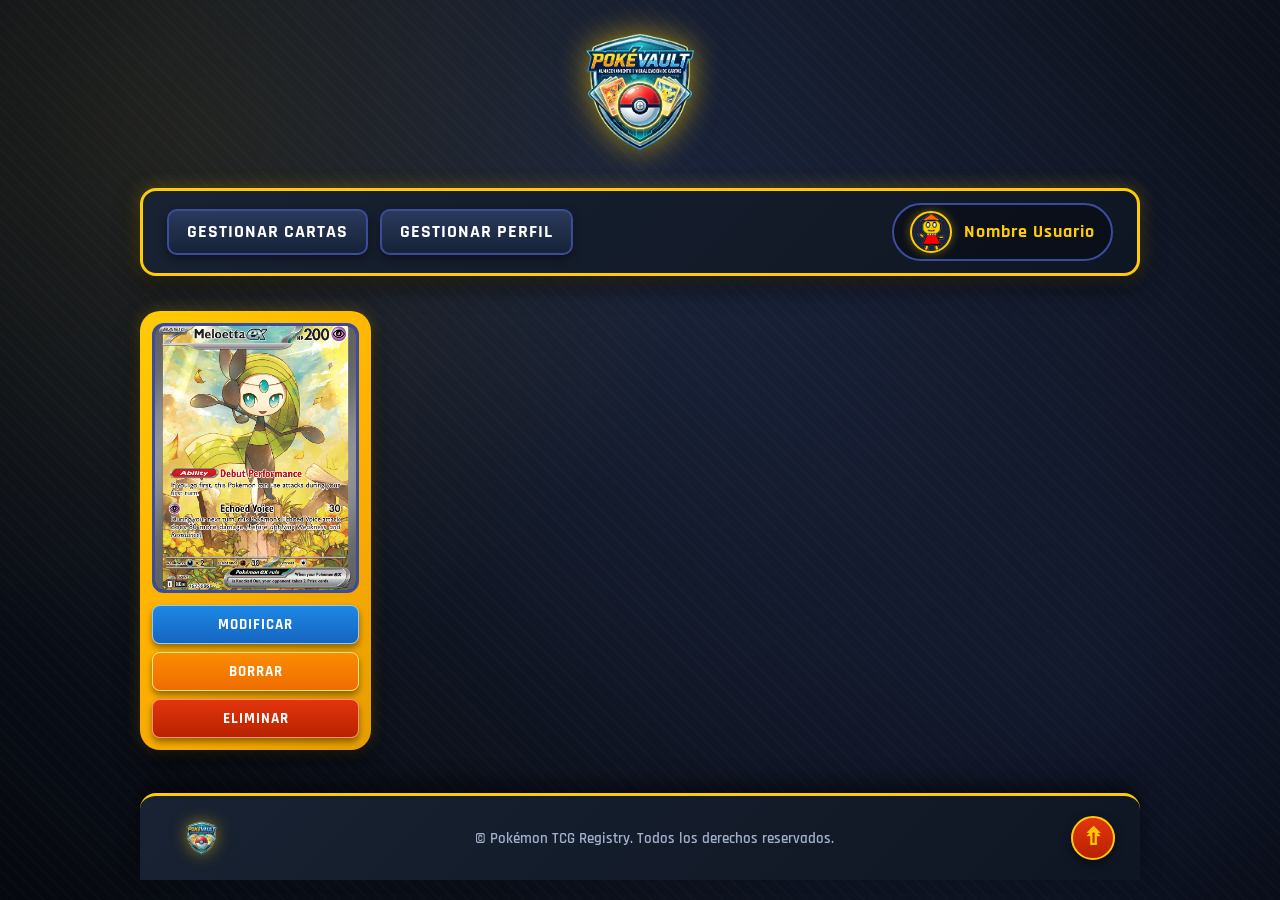
==== Admin/index.html @ fa946371 "Añadida plantilla inicio sin funcionalidad" ====
<!DOCTYPE html>
<html lang="es">
<head>
    <meta charset="UTF-8">
    <meta name="viewport" content="width=device-width, initial-scale=1.0">
    <title>Administrador - Pokémon TCG</title>
    <!-- ENLACE AL ARCHIVO CSS CORREGIDO -->
    <link rel="stylesheet" href="../css/styles_2.css">
</head>
<body>
    <header>
        <div class="logo-header-container">
            <img src="../imagenes/logo.png" alt="Pokémon Logo" class="logo-header">
        </div>
    </header>

    <nav>
        <div class="nav-links">
            <a href="#">Gestionar Cartas</a>
            <a href="#">Gestionar Perfil</a>
        </div>
        <div class="user-profile">
            <img src="../imagenes/foto.png" alt="Foto usuario" class="user-avatar">
            <p class="user-name">Nombre Usuario</p>
        </div>
    </nav>

    <section>
        <div class="contenedorCartas">
            <!-- Ejemplo de Carta 1 -->
            <div class="carta">
                <div class="carta-frame">
                    <img src="../imagenes/cartaEjemplo.png" alt="Carta Pokémon" class="carta-img">
                </div>
                <div class="carta-acciones">
                    <a href="#" class="btn-modificar">Modificar</a>
                    <a href="#" class="btn-borrar">Borrar</a>
                    <a href="#" class="btn-eliminar">Eliminar</a>
                </div>
            </div>
        </div>
    </section>

    <footer>
        <img src="../imagenes/logo.png" alt="Logo" class="logo-footer">
        <p class="copyright"></p>
        <a class="ancla" href="#">⇮</a>
    </footer>
</body>
</html>
---- css/styles_2.css ----
/* ===================================================
   POKÉMON TCG - STYLESHEET ADMINISTRADOR / DASHBOARD
   =================================================== */

@import url('https://fonts.googleapis.com/css2?family=Rajdhani:wght@500;600;700&family=Roboto:wght@400;700&display=swap');

* {
    box-sizing: border-box;
    margin: 0;
    padding: 0;
}

body {
    min-height: 100vh;
    font-family: 'Rajdhani', sans-serif;
    background: radial-gradient(circle at 50% 20%, #1a233a 0%, #0d121d 60%, #05080e 100%);
    color: #ffffff;
    display: flex;
    flex-direction: column;
    align-items: center;
    padding: 20px 15px;
    position: relative;
    overflow-x: hidden;
}

/* Patrón de fondo estilo Pokédex */
body::before {
    content: "";
    position: absolute;
    top: 0;
    left: 0;
    width: 100%;
    height: 100%;
    background-image: 
        radial-gradient(circle at 15% 15%, rgba(255, 203, 5, 0.08) 0%, transparent 40%),
        radial-gradient(circle at 85% 75%, rgba(59, 76, 156, 0.15) 0%, transparent 50%),
        repeating-linear-gradient(45deg, rgba(255, 255, 255, 0.015) 0px, rgba(255, 255, 255, 0.015) 2px, transparent 2px, transparent 10px);
    pointer-events: none;
    z-index: 0;
}

/* HEADER & LOGO */
header {
    z-index: 2;
    margin-bottom: 20px;
    text-align: center;
    width: 100%;
}

.logo-header-container {
    display: inline-block;
    filter: drop-shadow(0 0 15px rgba(255, 203, 5, 0.6));
    transition: transform 0.3s ease;
}

.logo-header-container:hover {
    transform: scale(1.04);
}

.logo-header {
    max-width: 260px;
    width: 100%;
    height: auto;
    display: block;
}

/* NAVBAR DE NAVEGACIÓN Y PERFIL */
nav {
    z-index: 2;
    width: 100%;
    max-width: 1000px;
    background: linear-gradient(135deg, #182232 0%, #0f1623 100%);
    border: 3px solid #ffcb05;
    border-radius: 16px;
    padding: 12px 24px;
    display: flex;
    justify-content: space-between;
    align-items: center;
    box-shadow: 
        0 10px 25px rgba(0, 0, 0, 0.6),
        0 0 18px rgba(255, 203, 5, 0.3);
    margin-bottom: 35px;
    flex-wrap: wrap;
    gap: 15px;
}

.nav-links {
    display: flex;
    align-items: center;
    gap: 12px;
    flex-wrap: wrap;
}

.nav-links a {
    text-decoration: none;
    color: #ffffff;
    font-size: 1.1rem;
    font-weight: 700;
    text-transform: uppercase;
    letter-spacing: 1px;
    padding: 10px 18px;
    background: linear-gradient(180deg, #2a3a5c 0%, #152238 100%);
    border: 2px solid #3b4c9d;
    border-radius: 10px;
    transition: all 0.25s ease;
    box-shadow: 0 4px 10px rgba(0, 0, 0, 0.4);
}

.nav-links a:hover {
    color: #ffcb05;
    border-color: #ffcb05;
    background: linear-gradient(180deg, #3b4c9d 0%, #1e2b47 100%);
    transform: translateY(-2px);
    box-shadow: 0 6px 15px rgba(255, 203, 5, 0.4);
}

/* Sección Perfil Usuario */
.user-profile {
    display: flex;
    align-items: center;
    gap: 12px;
    background: rgba(10, 15, 25, 0.85);
    padding: 6px 16px;
    border-radius: 30px;
    border: 2px solid #3b4c9d;
}

.user-avatar {
    width: 42px;
    height: 42px;
    border-radius: 50%;
    border: 2px solid #ffcb05;
    object-fit: cover;
    background-color: #1a233a;
    box-shadow: 0 0 10px rgba(255, 203, 5, 0.4);
}

/* Fallback si la imagen de usuario no existe */
.user-avatar[src=""], .user-avatar:not([src]) {
    content: url('data:image/svg+xml;utf8,<svg xmlns="http://www.w3.org/2000/svg" width="40" height="40" viewBox="0 0 40 40"><circle cx="20" cy="20" r="20" fill="%232a3a5c"/><circle cx="20" cy="15" r="8" fill="%23ffcb05"/><path d="M6 35 C6 24 34 24 34 35 Z" fill="%23ffcb05"/></svg>');
}

.user-name {
    font-size: 1.1rem;
    font-weight: 700;
    color: #ffcb05;
    letter-spacing: 1px;
}

/* SECCIÓN CARTAS */
section {
    z-index: 2;
    width: 100%;
    max-width: 1000px;
    min-height: 45vh;
}

.contenedorCartas {
    display: grid;
    grid-template-columns: repeat(auto-fill, minmax(230px, 1fr));
    gap: 25px;
    justify-content: center;
    padding-bottom: 40px;
}

/* MARCO CARTA POKÉMON TCG */
.carta {
    background: linear-gradient(135deg, #ffcb05 0%, #ffb100 50%, #e69d00 100%);
    padding: 12px;
    border-radius: 20px;
    box-shadow: 
        0 12px 25px rgba(0, 0, 0, 0.6),
        0 0 15px rgba(255, 203, 5, 0.25);
    transition: transform 0.3s ease, box-shadow 0.3s ease;
    display: flex;
    flex-direction: column;
}

.carta:hover {
    transform: translateY(-8px);
    box-shadow: 
        0 20px 35px rgba(0, 0, 0, 0.8),
        0 0 25px rgba(255, 203, 5, 0.6);
}

.carta-frame {
    width: 100%;
    height: 270px;
    border-radius: 12px;
    border: 3px solid #3b4c9d;
    background: #0f1623;
    overflow: hidden;
    margin-bottom: 12px;
}

.carta-img {
    width: 100%;
    height: 100%;
    object-fit: cover;
    display: block;
}

/* Fallback si la imagen de la carta está vacía */
.carta-img[src=""], .carta-img:not([src]) {
    content: url('data:image/svg+xml;utf8,<svg xmlns="http://www.w3.org/2000/svg" width="200" height="270" viewBox="0 0 200 270"><rect width="200" height="270" fill="%23182232"/><circle cx="100" cy="135" r="45" fill="none" stroke="%23ffcb05" stroke-width="6"/><line x1="55" y1="135" x2="145" y2="135" stroke="%23ffcb05" stroke-width="6"/><circle cx="100" cy="135" r="15" fill="%23ffcb05"/><text x="100" y="220" fill="%23ffcb05" font-family="sans-serif" font-size="14" font-weight="bold" text-anchor="middle">CARTA POKÉMON</text></svg>');
}

/* BOTONES DE ACCIÓN */
.carta-acciones {
    display: flex;
    flex-direction: column;
    gap: 8px;
}

.carta-acciones a {
    text-align: center;
    text-decoration: none;
    font-size: 0.95rem;
    font-weight: 700;
    text-transform: uppercase;
    letter-spacing: 1px;
    padding: 9px 12px;
    border-radius: 8px;
    transition: all 0.2s ease;
    box-shadow: 0 4px 6px rgba(0, 0, 0, 0.4);
}

.btn-modificar {
    background: linear-gradient(180deg, #1e88e5 0%, #1565c0 100%);
    color: #ffffff;
    border: 1px solid #90caf9;
}

.btn-modificar:hover {
    background: linear-gradient(180deg, #42a5f5 0%, #1e88e5 100%);
    box-shadow: 0 0 10px rgba(30, 136, 229, 0.6);
}

.btn-borrar {
    background: linear-gradient(180deg, #fb8c00 0%, #ef6c00 100%);
    color: #ffffff;
    border: 1px solid #ffe082;
}

.btn-borrar:hover {
    background: linear-gradient(180deg, #ffa726 0%, #fb8c00 100%);
    box-shadow: 0 0 10px rgba(251, 140, 0, 0.6);
}

.btn-eliminar {
    background: linear-gradient(180deg, #e3350d 0%, #b82200 100%);
    color: #ffffff;
    border: 1px solid #ff8a80;
}

.btn-eliminar:hover {
    background: linear-gradient(180deg, #ff5252 0%, #e3350d 100%);
    box-shadow: 0 0 10px rgba(227, 53, 13, 0.6);
}

/* FOOTER */
footer {
    z-index: 2;
    width: 100%;
    max-width: 1000px;
    margin-top: auto;
    padding: 20px 25px;
    background: linear-gradient(135deg, #182232 0%, #0f1623 100%);
    border-top: 3px solid #ffcb05;
    border-radius: 16px 16px 0 0;
    display: flex;
    justify-content: space-between;
    align-items: center;
    box-shadow: 0 -10px 20px rgba(0, 0, 0, 0.5);
    flex-wrap: wrap;
    gap: 15px;
}

.logo-footer {
    max-height: 40px;
    width: auto;
    filter: drop-shadow(0 0 8px rgba(255, 203, 5, 0.5));
}

.copyright {
    font-size: 0.95rem;
    color: #a0b0cb;
    font-weight: 600;
}

.copyright::before {
    content: "© Pokémon TCG Registry. Todos los derechos reservados.";
}

.ancla {
    display: flex;
    justify-content: center;
    align-items: center;
    width: 44px;
    height: 44px;
    background: linear-gradient(180deg, #e3350d 0%, #b82200 100%);
    color: #ffcb05;
    text-decoration: none;
    font-size: 1.5rem;
    font-weight: bold;
    border: 2px solid #ffcb05;
    border-radius: 50%;
    box-shadow: 0 4px 10px rgba(0, 0, 0, 0.5);
    transition: all 0.25s ease;
}

.ancla:hover {
    transform: translateY(-4px);
    box-shadow: 0 6px 15px rgba(227, 53, 13, 0.6);
}

@media (max-width: 650px) {
    nav {
        flex-direction: column;
        text-align: center;
    }
    
    .nav-links, .user-profile {
        justify-content: center;
    }

    footer {
        flex-direction: column;
        text-align: center;
    }
}
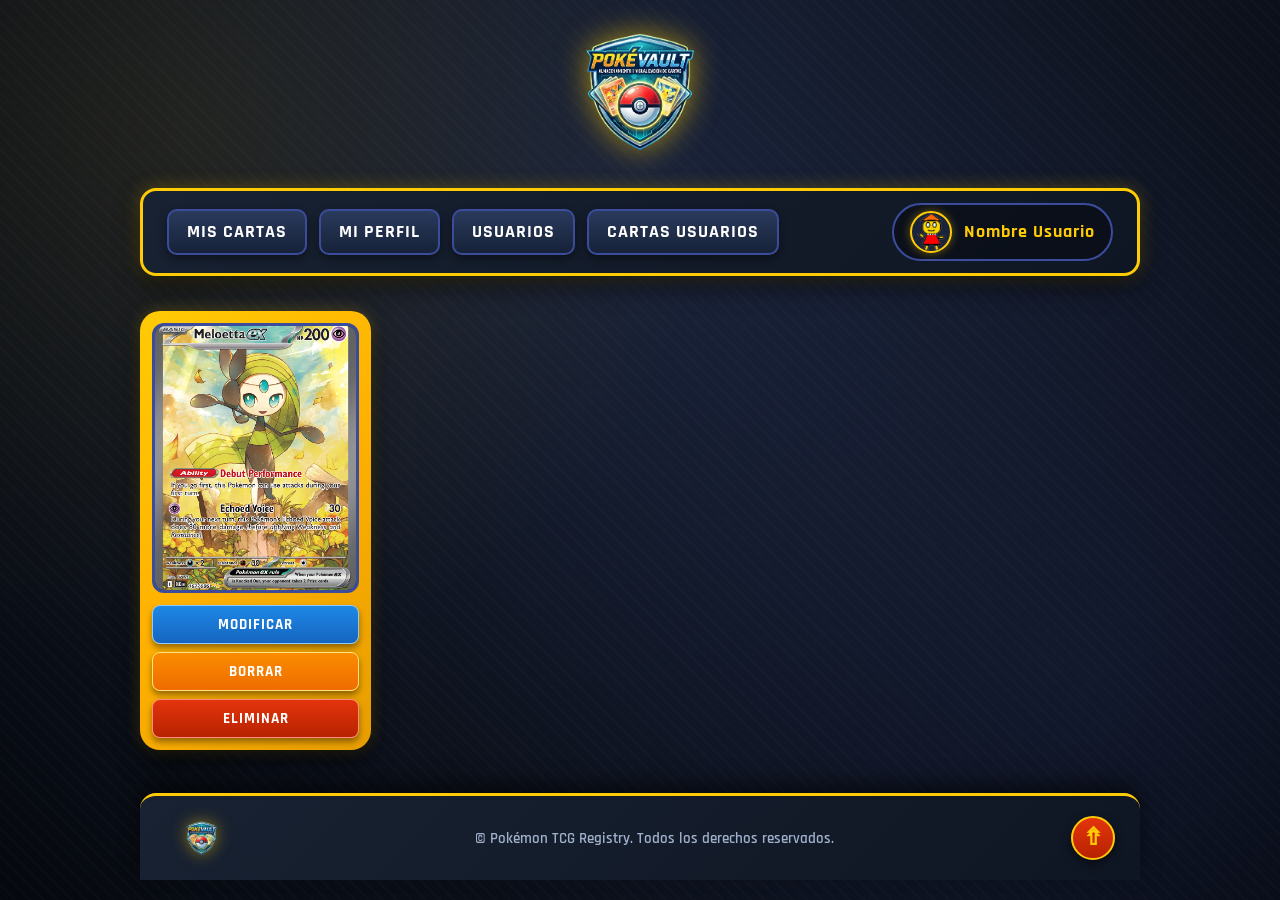
==== commit 93365a81: "Añadidos comentarios en los archivos HTML" ====
--- a/Admin/index.html
+++ b/Admin/index.html
@@ -14,24 +14,29 @@
         </div>
     </header>
 
+    <!--Barra de navegacion-->
     <nav>
         <div class="nav-links">
-            <a href="#">Gestionar Cartas</a>
-            <a href="#">Gestionar Perfil</a>
+            <a href="#">Mis Cartas</a>
+            <a href="#">Mi Perfil</a>
+            <a href="#">Usuarios</a>
+            <a href="#">Cartas Usuarios</a>
         </div>
+        <!--Apartado de usuario-->
         <div class="user-profile">
             <img src="../imagenes/foto.png" alt="Foto usuario" class="user-avatar">
             <p class="user-name">Nombre Usuario</p>
         </div>
     </nav>
-
+    <!--Cuerpo de la página-->
     <section>
         <div class="contenedorCartas">
-            <!-- Ejemplo de Carta 1 -->
+            <!-- Ejemplo de Carta -->
             <div class="carta">
                 <div class="carta-frame">
                     <img src="../imagenes/cartaEjemplo.png" alt="Carta Pokémon" class="carta-img">
                 </div>
+                <!--Acciones que puedes realizar sobre las cartas-->
                 <div class="carta-acciones">
                     <a href="#" class="btn-modificar">Modificar</a>
                     <a href="#" class="btn-borrar">Borrar</a>
@@ -40,7 +45,7 @@
             </div>
         </div>
     </section>
-
+    <!--Footer con el logo e informacion legal-->
     <footer>
         <img src="../imagenes/logo.png" alt="Logo" class="logo-footer">
         <p class="copyright"></p>
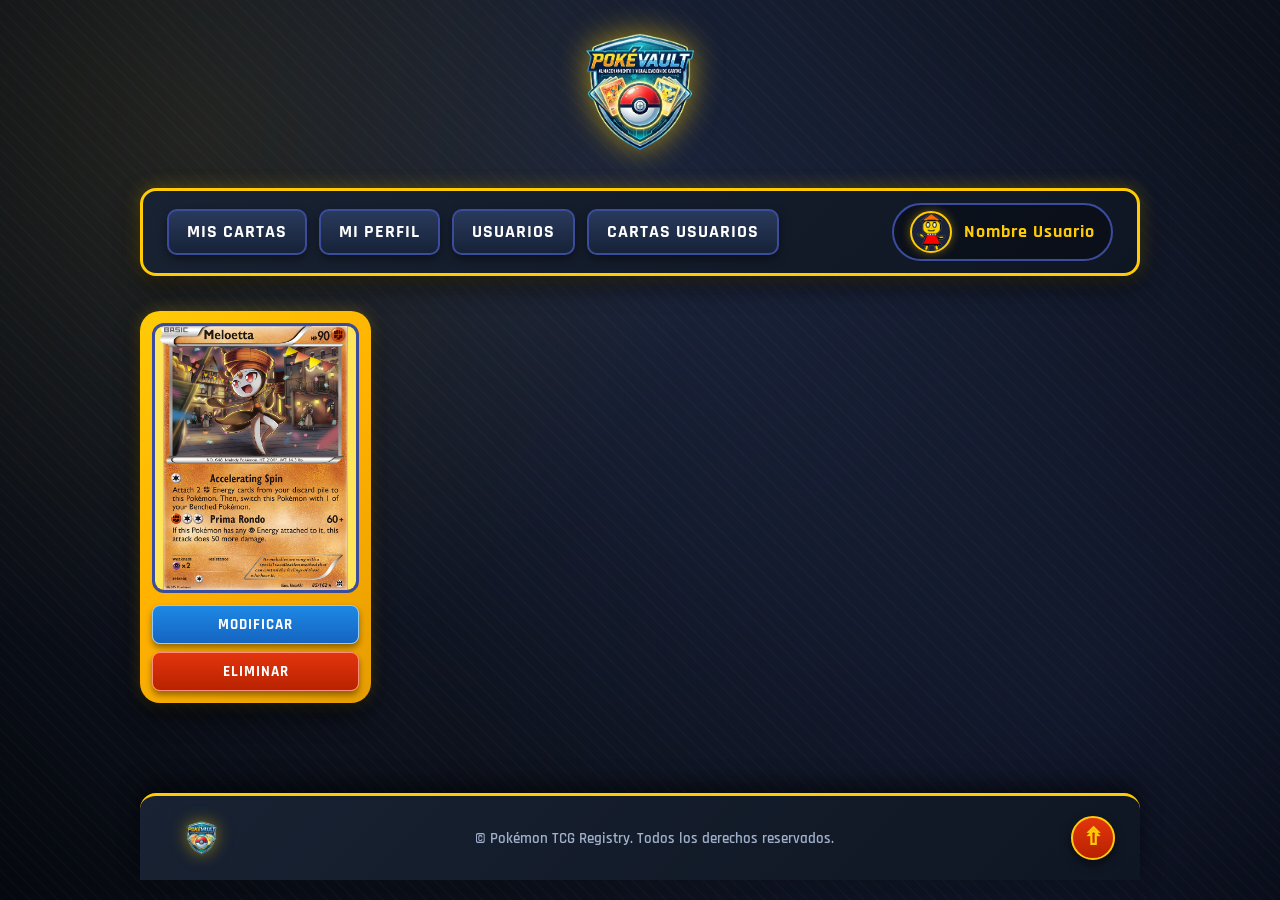
==== commit 112cdb6e: "cambiada rutas imagenes y añadida base de datos" ====
--- a/Admin/index.html
+++ b/Admin/index.html
@@ -34,12 +34,11 @@
             <!-- Ejemplo de Carta -->
             <div class="carta">
                 <div class="carta-frame">
-                    <img src="../imagenes/cartaEjemplo.png" alt="Carta Pokémon" class="carta-img">
+                    <img src="../imagenes/4.png" alt="Carta Pokémon" class="carta-img">
                 </div>
                 <!--Acciones que puedes realizar sobre las cartas-->
                 <div class="carta-acciones">
                     <a href="#" class="btn-modificar">Modificar</a>
-                    <a href="#" class="btn-borrar">Borrar</a>
                     <a href="#" class="btn-eliminar">Eliminar</a>
                 </div>
             </div>
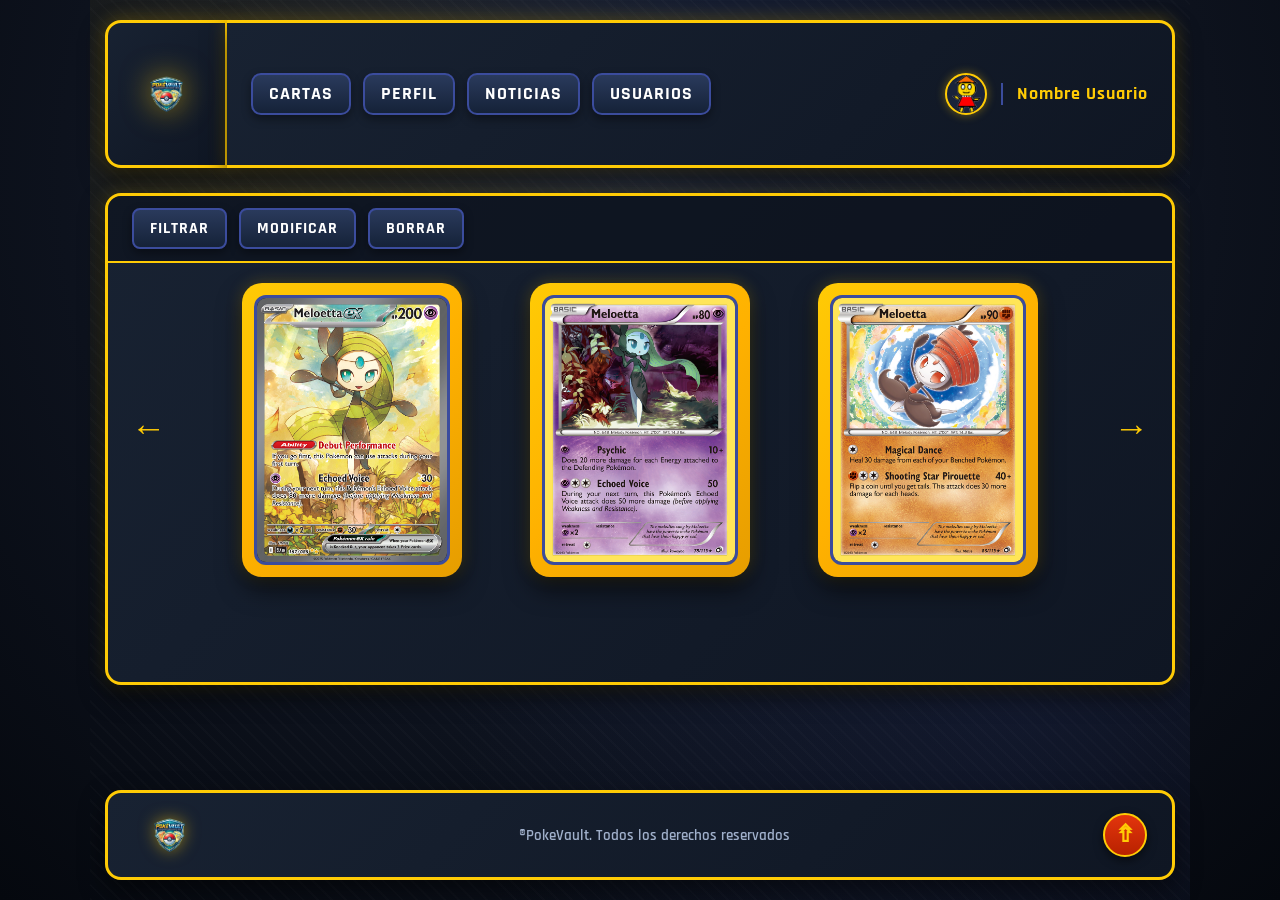
==== commit dc546012: "añadidas pagina: noticias, listado y perfil, ademas de los css correspondiento" ====
--- a/Admin/index.html
+++ b/Admin/index.html
@@ -5,49 +5,62 @@
     <meta name="viewport" content="width=device-width, initial-scale=1.0">
     <title>Administrador - Pokémon TCG</title>
     <!-- ENLACE AL ARCHIVO CSS CORREGIDO -->
-    <link rel="stylesheet" href="../css/styles_2.css">
+    <link rel="stylesheet" href="../css/styles_5.css">
 </head>
 <body>
     <header>
         <div class="logo-header-container">
-            <img src="../imagenes/logo.png" alt="Pokémon Logo" class="logo-header">
+            <img src="../imagenes/logo.png" alt="Pokémon Logo" class="logo-header" >
         </div>
     </header>
 
-    <!--Barra de navegacion-->
     <nav>
+        <!--Barra de navegacion-->
         <div class="nav-links">
-            <a href="#">Mis Cartas</a>
-            <a href="#">Mi Perfil</a>
+            <a href="#">Cartas</a>
+            <a href="#">Perfil</a>
+            <a href="#">Noticias</a>
             <a href="#">Usuarios</a>
-            <a href="#">Cartas Usuarios</a>
         </div>
         <!--Apartado de usuario-->
         <div class="user-profile">
             <img src="../imagenes/foto.png" alt="Foto usuario" class="user-avatar">
-            <p class="user-name">Nombre Usuario</p>
+            <a class="user-name" href="#">Nombre Usuario</a>
         </div>
     </nav>
     <!--Cuerpo de la página-->
     <section>
         <div class="contenedorCartas">
+            <!--navbar del contenedor-->
+            <div>
+                <a href="#">Filtrar</a>
+                <a href="#">modificar</a>
+                <a href="#">borrar</a>
+            </div>
+            <button>←</button>
             <!-- Ejemplo de Carta -->
             <div class="carta">
                 <div class="carta-frame">
-                    <img src="../imagenes/4.png" alt="Carta Pokémon" class="carta-img">
-                </div>
-                <!--Acciones que puedes realizar sobre las cartas-->
-                <div class="carta-acciones">
-                    <a href="#" class="btn-modificar">Modificar</a>
-                    <a href="#" class="btn-eliminar">Eliminar</a>
+                    <img src="../imagenes/1.png" alt="Carta Pokémon" class="carta-img">
                 </div>
             </div>
+            <div class="carta">
+                <div class="carta-frame">
+                    <img src="../imagenes/2.png" alt="Carta Pokémon" class="carta-img">
+                </div>
+            </div>
+            <div class="carta">
+                <div class="carta-frame">
+                    <img src="../imagenes/3.png" alt="Carta Pokémon" class="carta-img">
+                </div>
+            </div>
+            <button>→</button>
         </div>
     </section>
     <!--Footer con el logo e informacion legal-->
     <footer>
         <img src="../imagenes/logo.png" alt="Logo" class="logo-footer">
-        <p class="copyright"></p>
+        <p class="copyright">®PokeVault. Todos los derechos reservados</p>
         <a class="ancla" href="#">⇮</a>
     </footer>
 </body>
--- a/css/styles_5.css
+++ b/css/styles_5.css
@@ -0,0 +1,388 @@
+/* ===================================================
+   POKÉMON TCG - STYLESHEET ADMINISTRADOR / DASHBOARD
+   =================================================== */
+
+@import url('https://fonts.googleapis.com/css2?family=Rajdhani:wght@500;600;700&family=Roboto:wght@400;700&display=swap');
+
+* {
+    box-sizing: border-box;
+    margin: 0;
+    padding: 0;
+}
+
+body {
+    min-height: 100vh;
+    font-family: 'Rajdhani', sans-serif;
+    background: radial-gradient(circle at 50% 20%, #1a233a 0%, #0d121d 60%, #05080e 100%);
+    color: #ffffff;
+    display: grid;
+    grid-template-columns: auto 1fr;
+    grid-template-rows: auto auto auto;
+    gap: 25px 0;
+    max-width: 1100px;
+    margin: 0 auto;
+    padding: 20px 15px;
+    position: relative;
+    overflow-x: hidden;
+}
+
+/* Patrón de fondo estilo Pokédex */
+body::before {
+    content: "";
+    position: absolute;
+    top: 0;
+    left: 0;
+    width: 100%;
+    height: 100%;
+    background-image: 
+        radial-gradient(circle at 15% 15%, rgba(255, 203, 5, 0.08) 0%, transparent 40%),
+        radial-gradient(circle at 85% 75%, rgba(59, 76, 156, 0.15) 0%, transparent 50%),
+        repeating-linear-gradient(45deg, rgba(255, 255, 255, 0.015) 0px, rgba(255, 255, 255, 0.015) 2px, transparent 2px, transparent 10px);
+    pointer-events: none;
+    z-index: 0;
+}
+
+/* TOP BAR: HEADER & LOGO (Parte izquierda de la barra superior) */
+header {
+    grid-column: 1;
+    grid-row: 1;
+    z-index: 2;
+    display: flex;
+    align-items: center;
+    justify-content: center;
+    background: linear-gradient(135deg, #182232 0%, #0f1623 100%);
+    border: 3px solid #ffcb05;
+    border-right: 2px solid #ffcb05;
+    border-radius: 16px 0 0 16px;
+    padding: 10px 20px;
+    box-shadow: 
+        0 10px 25px rgba(0, 0, 0, 0.6),
+        0 0 18px rgba(255, 203, 5, 0.3);
+}
+
+.logo-header-container {
+    display: inline-block;
+    filter: drop-shadow(0 0 15px rgba(255, 203, 5, 0.6));
+    transition: transform 0.3s ease;
+}
+
+.logo-header-container:hover {
+    transform: scale(1.04);
+}
+
+.logo-header {
+    max-height: 42px;
+    width: auto;
+    display: block;
+}
+
+/* TOP BAR: NAV & PERFIL DE USUARIO (Parte derecha de la barra superior) */
+nav {
+    grid-column: 2;
+    grid-row: 1;
+    z-index: 2;
+    width: 100%;
+    background: linear-gradient(135deg, #182232 0%, #0f1623 100%);
+    border: 3px solid #ffcb05;
+    border-left: none;
+    border-radius: 0 16px 16px 0;
+    padding: 10px 24px;
+    display: flex;
+    justify-content: space-between;
+    align-items: center;
+    box-shadow: 
+        0 10px 25px rgba(0, 0, 0, 0.6),
+        0 0 18px rgba(255, 203, 5, 0.3);
+    gap: 15px;
+}
+
+.nav-links {
+    display: flex;
+    align-items: center;
+    gap: 12px;
+}
+
+.nav-links a {
+    text-decoration: none;
+    color: #ffffff;
+    font-size: 1.1rem;
+    font-weight: 700;
+    text-transform: uppercase;
+    letter-spacing: 1px;
+    padding: 8px 16px;
+    background: linear-gradient(180deg, #2a3a5c 0%, #152238 100%);
+    border: 2px solid #3b4c9d;
+    border-radius: 10px;
+    transition: all 0.25s ease;
+    box-shadow: 0 4px 10px rgba(0, 0, 0, 0.4);
+}
+
+.nav-links a:hover {
+    color: #ffcb05;
+    border-color: #ffcb05;
+    background: linear-gradient(180deg, #3b4c9d 0%, #1e2b47 100%);
+    transform: translateY(-2px);
+    box-shadow: 0 6px 15px rgba(255, 203, 5, 0.4);
+}
+
+/* Sección Perfil Usuario */
+.user-profile {
+    display: flex;
+    align-items: center;
+    gap: 14px;
+    background: transparent;
+    padding: 0;
+    border-radius: 0;
+    border: none;
+}
+
+.user-avatar {
+    width: 42px;
+    height: 42px;
+    border-radius: 50%;
+    border: 2px solid #ffcb05;
+    object-fit: cover;
+    background-color: #1a233a;
+    box-shadow: 0 0 10px rgba(255, 203, 5, 0.4);
+}
+
+/* Fallback si la imagen de usuario no existe */
+.user-avatar[src=""], .user-avatar:not([src]) {
+    content: url('data:image/svg+xml;utf8,<svg xmlns="http://www.w3.org/2000/svg" width="40" height="40" viewBox="0 0 40 40"><circle cx="20" cy="20" r="20" fill="%232a3a5c"/><circle cx="20" cy="15" r="8" fill="%23ffcb05"/><path d="M6 35 C6 24 34 24 34 35 Z" fill="%23ffcb05"/></svg>');
+}
+
+/* Separador vertical entre Foto y Nombre de usuario */
+.user-name {
+    font-size: 1.1rem;
+    font-weight: 700;
+    color: #ffcb05;
+    letter-spacing: 1px;
+    border-left: 2px solid #3b4c9d;
+    padding-left: 14px;
+    text-decoration: none;
+}
+
+/* SECCIÓN CONTENEDOR DE CARTAS */
+section {
+    grid-column: 1 / -1;
+    grid-row: 2;
+    z-index: 2;
+    width: 100%;
+    background: linear-gradient(135deg, #182232 0%, #0f1623 100%);
+    border: 3px solid #ffcb05;
+    border-radius: 16px;
+    box-shadow: 0 10px 25px rgba(0, 0, 0, 0.6), 0 0 18px rgba(255, 203, 5, 0.2);
+    display: flex;
+    flex-direction: column;
+    overflow: hidden;
+}
+
+/* Contenedor principal flex con wrapping para la navbar superior y las cartas */
+.contenedorCartas {
+    display: flex;
+    flex-wrap: wrap;
+    align-items: center;
+    justify-content: space-between;
+    gap: 20px 15px;
+    padding: 0 15px 25px 15px;
+    width: 100%;
+}
+
+/* Navbar del contenedor de cartas */
+.contenedorCartas > div:first-child {
+    width: calc(100% + 30px);
+    margin-left: -15px;
+    margin-right: -15px;
+    padding: 12px 24px;
+    background: rgba(10, 15, 25, 0.6);
+    border-bottom: 2px solid #ffcb05;
+    display: flex;
+    align-items: center;
+    gap: 12px;
+}
+
+/* Enlaces de acciones dentro de la navbar del contenedor de cartas */
+.contenedorCartas > div:first-child a {
+    text-decoration: none;
+    color: #ffffff;
+    font-size: 1rem;
+    font-weight: 700;
+    text-transform: uppercase;
+    letter-spacing: 1px;
+    padding: 8px 16px;
+    background: linear-gradient(180deg, #2a3a5c 0%, #152238 100%);
+    border: 2px solid #3b4c9d;
+    border-radius: 8px;
+    transition: all 0.25s ease;
+    box-shadow: 0 4px 10px rgba(0, 0, 0, 0.4);
+}
+
+.contenedorCartas > div:first-child a:hover {
+    color: #ffcb05;
+    border-color: #ffcb05;
+    background: linear-gradient(180deg, #3b4c9d 0%, #1e2b47 100%);
+    transform: translateY(-2px);
+    box-shadow: 0 6px 15px rgba(255, 203, 5, 0.4);
+}
+
+/* Botones reales ('←' y '→') */
+.contenedorCartas > button {
+    background: transparent;
+    border: none;
+    color: #ffcb05;
+    font-size: 2.2rem;
+    font-weight: bold;
+    font-family: inherit;
+    cursor: pointer;
+    transition: transform 0.2s ease, color 0.2s ease;
+    padding: 0 8px;
+    line-height: 1;
+    user-select: none;
+}
+
+.contenedorCartas > button:hover {
+    color: #ffffff;
+    transform: scale(1.2);
+}
+
+/* MARCO CARTA POKÉMON TCG */
+.carta {
+    flex: 1;
+    max-width: 220px;
+    background: linear-gradient(135deg, #ffcb05 0%, #ffb100 50%, #e69d00 100%);
+    padding: 12px;
+    border-radius: 20px;
+    box-shadow: 
+        0 12px 25px rgba(0, 0, 0, 0.6),
+        0 0 15px rgba(255, 203, 5, 0.25);
+    transition: transform 0.3s ease, box-shadow 0.3s ease;
+    display: flex;
+    flex-direction: column;
+}
+
+.carta:hover {
+    transform: translateY(-8px);
+    box-shadow: 
+        0 20px 35px rgba(0, 0, 0, 0.8),
+        0 0 25px rgba(255, 203, 5, 0.6);
+}
+
+.carta-frame {
+    width: 100%;
+    height: 270px;
+    border-radius: 12px;
+    border: 3px solid #3b4c9d;
+    background: #0f1623;
+    overflow: hidden;
+}
+
+.carta-img {
+    width: 100%;
+    height: 100%;
+    object-fit: cover;
+    display: block;
+}
+
+/* Fallback si la imagen de la carta está vacía */
+.carta-img[src=""], .carta-img:not([src]) {
+    content: url('data:image/svg+xml;utf8,<svg xmlns="http://www.w3.org/2000/svg" width="200" height="270" viewBox="0 0 200 270"><rect width="200" height="270" fill="%23182232"/><circle cx="100" cy="135" r="45" fill="none" stroke="%23ffcb05" stroke-width="6"/><line x1="55" y1="135" x2="145" y2="135" stroke="%23ffcb05" stroke-width="6"/><circle cx="100" cy="135" r="15" fill="%23ffcb05"/><text x="100" y="220" fill="%23ffcb05" font-family="sans-serif" font-size="14" font-weight="bold" text-anchor="middle">CARTA POKÉMON</text></svg>');
+}
+
+/* FOOTER REPARADO */
+footer {
+    grid-column: 1 / -1;
+    grid-row: 3;
+    z-index: 2;
+    width: 100%;
+    margin-top: auto;
+    padding: 20px 25px;
+    background: linear-gradient(135deg, #182232 0%, #0f1623 100%);
+    border: 3px solid #ffcb05;
+    border-radius: 16px;
+    display: flex;
+    justify-content: space-between;
+    align-items: center;
+    box-shadow: 0 10px 25px rgba(0, 0, 0, 0.5);
+    position: relative;
+    gap: 15px;
+}
+
+.logo-footer {
+    max-height: 40px;
+    width: auto;
+    filter: drop-shadow(0 0 8px rgba(255, 203, 5, 0.5));
+}
+
+.copyright {
+    font-size: 0.95rem;
+    color: #a0b0cb;
+    font-weight: 600;
+    flex: 1;
+    text-align: center;
+}
+
+.ancla {
+    display: flex;
+    justify-content: center;
+    align-items: center;
+    width: 44px;
+    height: 44px;
+    background: linear-gradient(180deg, #e3350d 0%, #b82200 100%);
+    color: #ffcb05;
+    text-decoration: none;
+    font-size: 1.5rem;
+    font-weight: bold;
+    border: 2px solid #ffcb05;
+    border-radius: 50%;
+    box-shadow: 0 4px 10px rgba(0, 0, 0, 0.5);
+    transition: all 0.25s ease;
+}
+
+.ancla:hover {
+    transform: translateY(-4px);
+    box-shadow: 0 6px 15px rgba(227, 53, 13, 0.6);
+}
+
+/* ADAPTACIÓN RESPONSIVA */
+@media (max-width: 768px) {
+    body {
+        grid-template-columns: 1fr;
+        grid-template-rows: auto auto auto auto;
+    }
+
+    header {
+        grid-column: 1;
+        grid-row: 1;
+        border-radius: 16px 16px 0 0;
+        border-right: 3px solid #ffcb05;
+        border-bottom: none;
+    }
+
+    nav {
+        grid-column: 1;
+        grid-row: 2;
+        border-radius: 0 0 16px 16px;
+        border-left: 3px solid #ffcb05;
+        flex-direction: column;
+        align-items: center;
+    }
+
+    section {
+        grid-row: 3;
+    }
+
+    .contenedorCartas {
+        flex-wrap: wrap;
+        justify-content: center;
+    }
+
+    footer {
+        grid-row: 4;
+        flex-direction: column;
+        text-align: center;
+    }
+
+    .copyright {
+        margin: 10px 0;
+    }
+}
